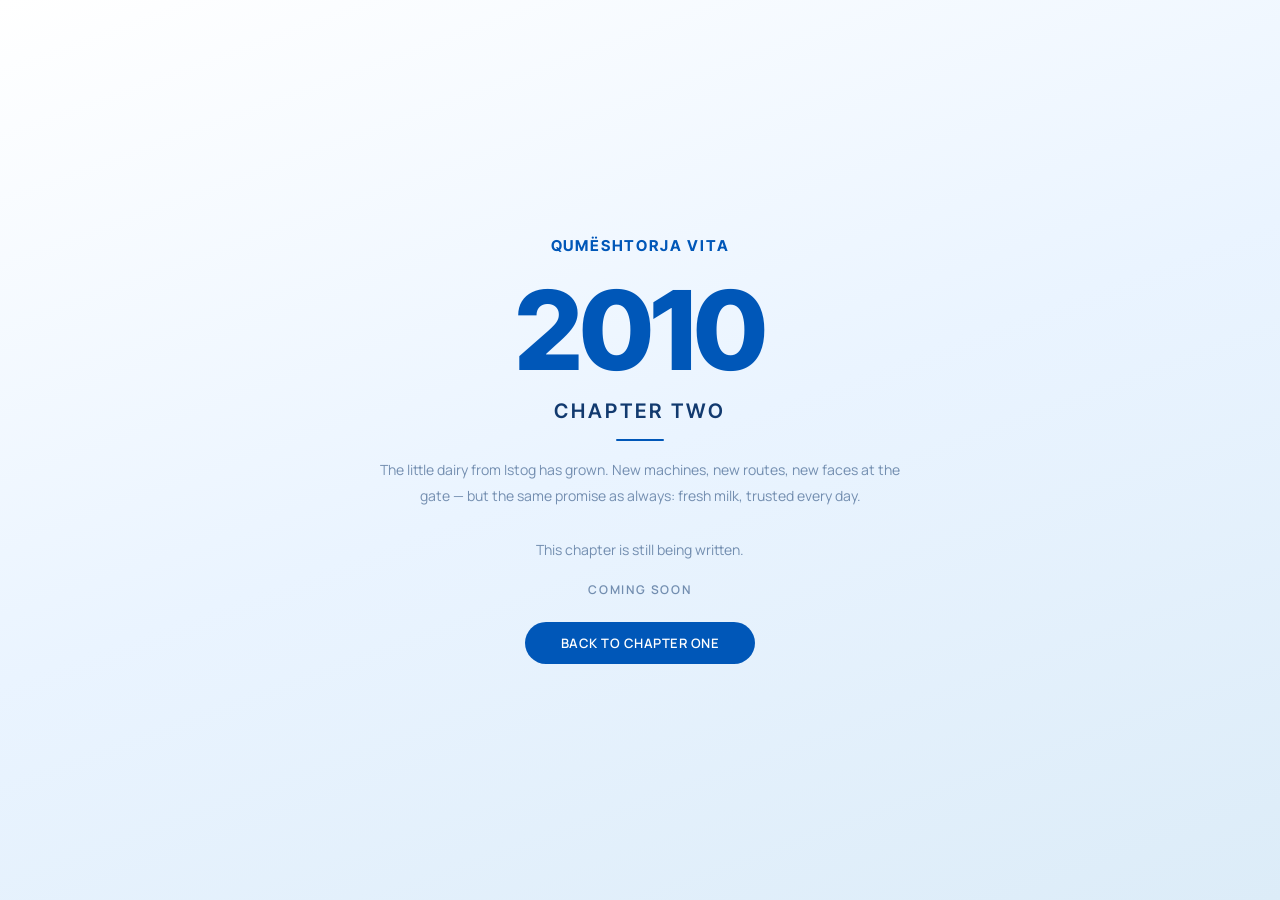
==== 2.html @ c930d887 "update2" ====
<!DOCTYPE html>
<html lang="en">
<head>
<meta charset="UTF-8">
<meta name="viewport" content="width=device-width, initial-scale=1.0">
<title>VITA — Chapter Two</title>
<style>
  @import url('https://fonts.googleapis.com/css2?family=Inter+Tight:ital,wght@0,300;0,400;0,500;0,600;0,700;0,800;1,400&family=Manrope:wght@300;400;500;600;700;800&display=swap');

  :root { --blue:#0057B8; --blue-dark:#123A6F; --blue-light:#EAF4FF; --white:#FFF;
    --text:#123A6F; --text-dim:rgba(18,58,111,0.55);
    --font-display:'Inter Tight',sans-serif; --font-body:'Manrope',sans-serif;
    --ease:cubic-bezier(0.19,1,0.22,1); }

  * { margin:0; padding:0; box-sizing:border-box; }

  body {
    min-height:100vh; display:flex; flex-direction:column; align-items:center; justify-content:center;
    gap:14px; text-align:center; padding:clamp(24px,6vh,48px);
    font-family:var(--font-body);
    background:linear-gradient(160deg,#fff 0%,var(--blue-light) 50%,#dcecf8 100%);
  }

  .logo {
    font-family:var(--font-display); font-size:clamp(11px,1.4vw,15px);
    font-weight:700; letter-spacing:0.12em; text-transform:uppercase;
    color:var(--blue); margin-bottom:6px;
  }
  .year {
    font-family:var(--font-display); font-size:clamp(56px,10vw,110px);
    font-weight:800; letter-spacing:-0.03em; line-height:1; color:var(--blue);
    animation:pulse 3s var(--ease) infinite;
  }
  @keyframes pulse { 0%,100% { transform:scale(1); color:var(--blue); } 50% { transform:scale(1.03); color:var(--blue-dark); } }
  .title {
    font-family:var(--font-display); font-size:clamp(14px,1.8vw,20px);
    font-weight:600; letter-spacing:0.15em; text-transform:uppercase; color:var(--blue-dark);
  }
  .divider { width:48px; height:2px; background:var(--blue); border-radius:1px; margin:2px 0; }
  .story {
    font-family:var(--font-body); font-size:clamp(11px,1.3vw,14px); font-weight:400;
    color:var(--text-dim); line-height:1.9; max-width:520px;
  }
  .sub {
    font-family:var(--font-body); font-size:clamp(9px,1vw,12px); font-weight:600;
    letter-spacing:0.15em; text-transform:uppercase; color:var(--text-dim); margin-top:4px;
  }
  .btn {
    font-family:var(--font-body); font-size:clamp(10px,1.1vw,13px); font-weight:600;
    letter-spacing:0.04em; text-transform:uppercase;
    color:var(--white); background:var(--blue); border:none;
    border-radius:100px; padding:12px 36px; cursor:pointer;
    transition:all 0.35s var(--ease); margin-top:10px; text-decoration:none; display:inline-block;
  }
  .btn:hover { background:var(--blue-dark); transform:translateY(-2px); box-shadow:0 8px 24px rgba(0,87,184,0.25); }
</style>
</head>
<body>
  <div class="logo">Qumështorja VITA</div>
  <div class="year">2010</div>
  <div class="title">Chapter Two</div>
  <div class="divider"></div>
  <div class="story">The little dairy from Istog has grown. New machines, new routes, new faces at the gate — but the same promise as always: fresh milk, trusted every day.<br><br>This chapter is still being written.</div>
  <div class="sub">Coming soon</div>
  <a class="btn" href="game.html">Back to Chapter One</a>
</body>
</html>
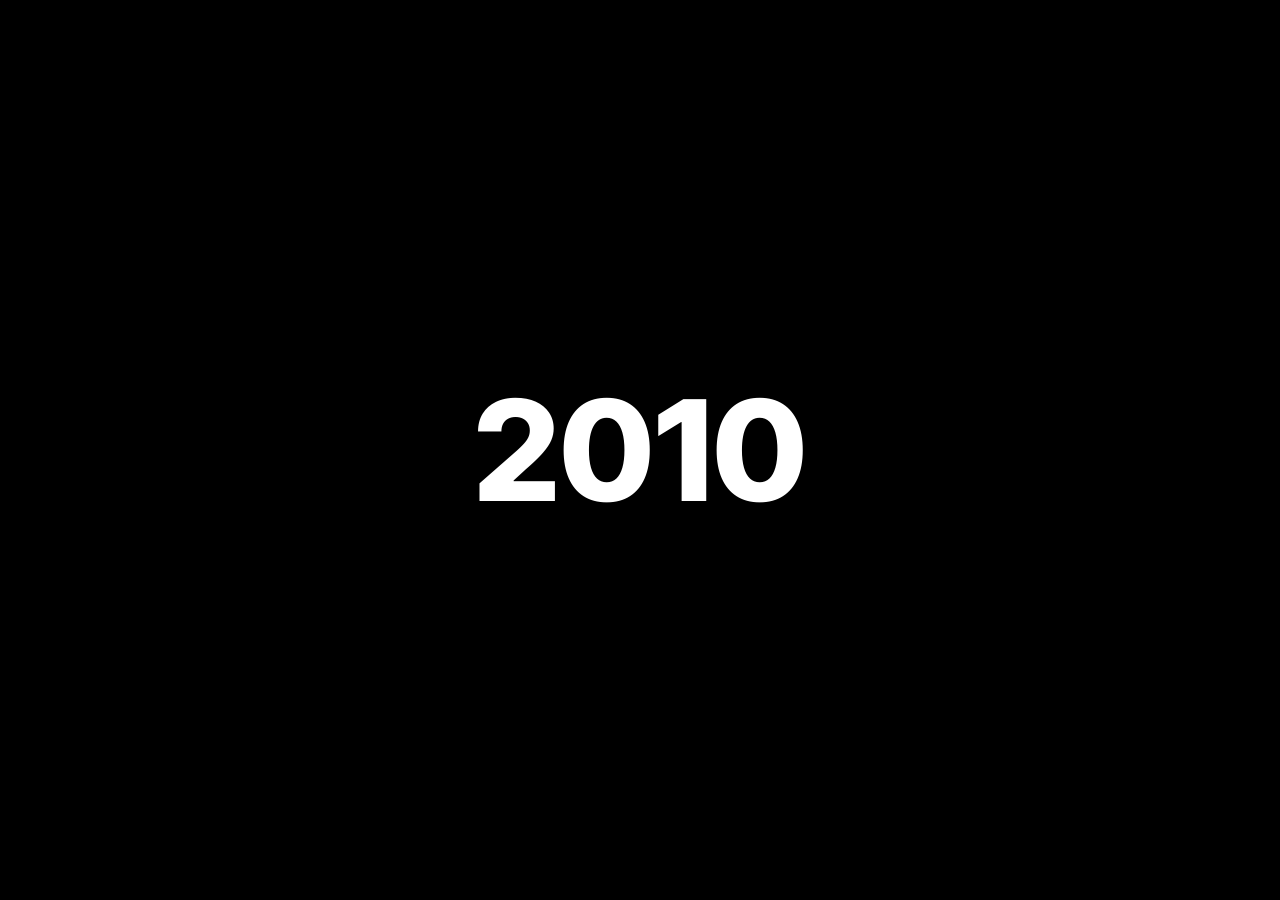
==== commit 1fec80d1: "chapter 2" ====
--- a/2.html
+++ b/2.html
@@ -15,53 +15,1206 @@
   * { margin:0; padding:0; box-sizing:border-box; }
 
   body {
-    min-height:100vh; display:flex; flex-direction:column; align-items:center; justify-content:center;
-    gap:14px; text-align:center; padding:clamp(24px,6vh,48px);
-    font-family:var(--font-body);
+    background:#000; display:flex; align-items:center; justify-content:center;
+    min-height:100vh; font-family:var(--font-body); overflow:hidden;
+    cursor:none;
+  }
+
+  #container { position:relative; background:#000; }
+
+  canvas { display:block; image-rendering:pixelated; image-rendering:crisp-edges; }
+
+  .year-flash {
+    position:absolute; inset:0; z-index:40; display:flex; align-items:center; justify-content:center;
+    font-family:var(--font-display); font-weight:800; font-size:clamp(64px,13vw,140px); color:#fff;
+    background:#000; opacity:0; pointer-events:none; transition:opacity 0.5s ease;
+  }
+  .year-flash.show { opacity:1; }
+
+  .dialogue {
+    position:absolute; bottom:clamp(12px,2.5vh,24px); left:50%;
+    transform:translateX(-50%);
+    background:rgba(255,255,255,0.94); backdrop-filter:blur(12px);
+    border:1.5px solid rgba(0,87,184,0.15); border-radius:16px;
+    padding:16px 24px; z-index:15; pointer-events:auto;
+    width:82%; max-width:640px; display:none;
+    box-shadow:0 8px 32px rgba(0,87,184,0.08);
+  }
+  .dialogue.active { display:block; }
+  .dialogue-name {
+    font-family:var(--font-display); font-size:clamp(9px,0.85vw,11px); font-weight:700;
+    letter-spacing:0.14em; text-transform:uppercase; color:var(--blue); margin-bottom:4px;
+  }
+  .dialogue-text {
+    font-family:var(--font-body); font-size:clamp(11px,1.2vw,14px); font-weight:500;
+    color:var(--text); line-height:1.8; margin-bottom:8px;
+  }
+  .dialogue-continue {
+    font-family:var(--font-body); font-size:clamp(8px,0.8vw,10px); font-weight:600;
+    letter-spacing:0.12em; text-transform:uppercase;
+    color:var(--blue); text-align:right;
+    animation:blink 1.2s ease-in-out infinite;
+  }
+  @keyframes blink { 0%,100% { opacity:1; } 50% { opacity:0.3; } }
+
+  .dialogue-choices { display:none; margin-top:2px; }
+  .dialogue-choices.active { display:block; }
+  .dialogue-choice {
+    font-family:var(--font-body); font-size:clamp(10px,1.1vw,13px); font-weight:500;
+    color:var(--text-dim); padding:5px 8px; border-radius:8px; margin-top:2px;
+    transition:background 0.15s var(--ease), color 0.15s var(--ease);
+  }
+  .dialogue-choice.sel { background:rgba(0,87,184,0.10); color:var(--blue-dark); font-weight:700; }
+
+  .taskbar {
+    position:absolute; top:clamp(10px,2.2vh,20px); left:50%; transform:translateX(-50%);
+    background:rgba(255,255,255,0.92); backdrop-filter:blur(10px);
+    border:1.5px solid rgba(0,87,184,0.15); border-radius:100px;
+    padding:8px 20px; z-index:14; pointer-events:none;
+    white-space:nowrap;
+    box-shadow:0 6px 20px rgba(0,87,184,0.10);
+    opacity:0; transition:opacity 0.4s var(--ease);
+  }
+  .taskbar.show { opacity:1; }
+  .taskbar-task {
+    font-family:var(--font-display); font-size:clamp(9px,1vw,12px); font-weight:700;
+    letter-spacing:0.03em; color:var(--blue-dark);
+  }
+
+  .hotbar {
+    position:absolute; bottom:clamp(10px,2.6vh,22px); left:50%; transform:translateX(-50%);
+    display:flex; gap:6px; z-index:14; pointer-events:none;
+    opacity:0; transition:opacity 0.4s var(--ease);
+  }
+  .hotbar.show { opacity:1; }
+  .hotbar-slot {
+    width:clamp(36px,6.5vw,48px); height:clamp(36px,6.5vw,48px);
+    background:rgba(22,22,30,0.6); border:2px solid rgba(255,255,255,0.2);
+    box-shadow: inset 0 0 0 2px rgba(0,0,0,0.5), inset 2px 2px 0 rgba(255,255,255,0.08), 0 3px 10px rgba(0,0,0,0.35);
+    border-radius:5px; position:relative; display:flex; align-items:center; justify-content:center;
+  }
+  .hotbar-icon { width:56%; height:68%; image-rendering:pixelated; }
+  .hotbar-icon-milk { background:linear-gradient(#f4fbff,#cfe8f5); border:2px solid #7fa8c9; clip-path: polygon(30% 0%,70% 0%,70% 16%,92% 32%,92% 100%,8% 100%,8% 32%,30% 16%); }
+  .hotbar-icon-package { background:linear-gradient(#6a9fd8,#3a6bb0); border:2px solid #123A6F; }
+  .hotbar-icon-money { background:radial-gradient(circle at 35% 30%, #ffe97a, #d4a017); border:2px solid #8a6a10; border-radius:50%; }
+  .hotbar-slot.empty { display:none; }
+  .hotbar-count {
+    position:absolute; bottom:1px; right:3px; font-family:var(--font-display); font-weight:800;
+    font-size:clamp(9px,1.3vw,14px); color:#fff;
+    text-shadow:1px 0 0 #000,-1px 0 0 #000,0 1px 0 #000,0 -1px 0 #000;
+  }
+
+  .cinematic {
+    position:absolute; inset:0; display:flex; flex-direction:column;
+    align-items:center; justify-content:center;
     background:linear-gradient(160deg,#fff 0%,var(--blue-light) 50%,#dcecf8 100%);
-  }
-
-  .logo {
+    z-index:20; gap:14px; padding:clamp(24px,6vh,48px);
+    transition:opacity 0.6s var(--ease);
+  }
+  .cinematic.hidden { opacity:0; pointer-events:none; }
+  .cin-logo {
     font-family:var(--font-display); font-size:clamp(11px,1.4vw,15px);
     font-weight:700; letter-spacing:0.12em; text-transform:uppercase;
     color:var(--blue); margin-bottom:6px;
   }
-  .year {
-    font-family:var(--font-display); font-size:clamp(56px,10vw,110px);
-    font-weight:800; letter-spacing:-0.03em; line-height:1; color:var(--blue);
-    animation:pulse 3s var(--ease) infinite;
-  }
-  @keyframes pulse { 0%,100% { transform:scale(1); color:var(--blue); } 50% { transform:scale(1.03); color:var(--blue-dark); } }
-  .title {
+  .cin-year {
+    font-family:var(--font-display); font-size:clamp(56px,8vw,90px);
+    font-weight:800; letter-spacing:-0.03em; line-height:1;
+    color:var(--blue); animation:yearPulse 3s var(--ease) infinite;
+  }
+  @keyframes yearPulse { 0%,100% { transform:scale(1); color:var(--blue); } 50% { transform:scale(1.04); color:var(--blue-dark); } }
+  .cin-title {
     font-family:var(--font-display); font-size:clamp(14px,1.8vw,20px);
-    font-weight:600; letter-spacing:0.15em; text-transform:uppercase; color:var(--blue-dark);
-  }
-  .divider { width:48px; height:2px; background:var(--blue); border-radius:1px; margin:2px 0; }
-  .story {
+    font-weight:600; letter-spacing:0.15em; text-transform:uppercase;
+    color:var(--blue-dark); text-align:center;
+  }
+  .cin-divider { width:48px; height:2px; background:var(--blue); border-radius:1px; margin:2px 0; }
+  .cin-story {
     font-family:var(--font-body); font-size:clamp(11px,1.3vw,14px); font-weight:400;
-    color:var(--text-dim); line-height:1.9; max-width:520px;
-  }
-  .sub {
-    font-family:var(--font-body); font-size:clamp(9px,1vw,12px); font-weight:600;
-    letter-spacing:0.15em; text-transform:uppercase; color:var(--text-dim); margin-top:4px;
-  }
-  .btn {
+    color:var(--text-dim); text-align:center; line-height:1.9; max-width:560px;
+  }
+  .cin-btn {
     font-family:var(--font-body); font-size:clamp(10px,1.1vw,13px); font-weight:600;
     letter-spacing:0.04em; text-transform:uppercase;
     color:var(--white); background:var(--blue); border:none;
     border-radius:100px; padding:12px 36px; cursor:pointer;
-    transition:all 0.35s var(--ease); margin-top:10px; text-decoration:none; display:inline-block;
-  }
-  .btn:hover { background:var(--blue-dark); transform:translateY(-2px); box-shadow:0 8px 24px rgba(0,87,184,0.25); }
+    pointer-events:auto; transition:all 0.35s var(--ease); margin-top:6px;
+  }
+  .cin-btn:hover { background:var(--blue-dark); transform:translateY(-2px); box-shadow:0 8px 24px rgba(0,87,184,0.25); }
+
+  .end-fade {
+    position:absolute; inset:0; z-index:18; background:#000; opacity:0;
+    transition:opacity 1.8s var(--ease); pointer-events:none;
+    display:flex; align-items:center; justify-content:center;
+  }
+  .end-fade.on { opacity:1; }
+  .end-fade-text {
+    font-family:var(--font-display); font-size:clamp(20px,3vw,34px); font-weight:600;
+    letter-spacing:0.08em; color:#fff; opacity:0; transition:opacity 1.6s var(--ease) 0.6s;
+    text-align:center;
+  }
+  .end-fade.on .end-fade-text { opacity:1; }
 </style>
 </head>
 <body>
-  <div class="logo">Qumështorja VITA</div>
-  <div class="year">2010</div>
-  <div class="title">Chapter Two</div>
-  <div class="divider"></div>
-  <div class="story">The little dairy from Istog has grown. New machines, new routes, new faces at the gate — but the same promise as always: fresh milk, trusted every day.<br><br>This chapter is still being written.</div>
-  <div class="sub">Coming soon</div>
-  <a class="btn" href="game.html">Back to Chapter One</a>
+
+<div id="container">
+  <canvas id="game"></canvas>
+
+  <div class="year-flash" id="yearFlash">2010</div>
+
+  <div class="taskbar" id="taskBar">
+    <div class="taskbar-task" id="taskBarText">&mdash;</div>
+  </div>
+
+  <div class="hotbar" id="hotbar">
+    <div class="hotbar-slot empty" id="hotbarSlotMilk"><div class="hotbar-icon hotbar-icon-milk"></div><div class="hotbar-count" id="hotbarMilk">0</div></div>
+    <div class="hotbar-slot empty" id="hotbarSlotPackage"><div class="hotbar-icon hotbar-icon-package"></div><div class="hotbar-count" id="hotbarPackage">0</div></div>
+    <div class="hotbar-slot empty" id="hotbarSlotMoney"><div class="hotbar-icon hotbar-icon-money"></div><div class="hotbar-count" id="hotbarMoney">$0</div></div>
+  </div>
+
+  <div class="dialogue" id="dialogue">
+    <div class="dialogue-name" id="dialogueName"></div>
+    <div class="dialogue-text" id="dialogueText"></div>
+    <div class="dialogue-choices" id="dialogueChoices"></div>
+    <div class="dialogue-continue" id="dialogueContinue">&#9660; Press Enter</div>
+  </div>
+
+  <div class="end-fade" id="endFade"><div class="end-fade-text" id="endFadeText">VITA Now Delivers Across the Region</div></div>
+
+  <div class="cinematic hidden" id="cinematic"></div>
+</div>
+
+<script>
+// ═══════════════════════════════════════════
+// VITA — CHAPTER TWO: 2010, LEADING THE REGION
+// ═══════════════════════════════════════════
+
+const GW = 480, GH = 270;
+const TILE = 16;
+let scale, containerW, containerH;
+
+const canvas = document.getElementById('game');
+const ctx = canvas.getContext('2d');
+canvas.width = GW; canvas.height = GH;
+ctx.imageSmoothingEnabled = false;
+ctx.fillStyle = '#000';
+ctx.fillRect(0, 0, GW, GH);
+
+const container = document.getElementById('container');
+function resize() {
+  const ww = window.innerWidth, wh = window.innerHeight;
+  scale = Math.min(Math.floor(ww / GW), Math.floor(wh / GH)) || 1;
+  containerW = GW * scale; containerH = GH * scale;
+  container.style.width = containerW + 'px';
+  container.style.height = containerH + 'px';
+  canvas.style.width = containerW + 'px';
+  canvas.style.height = containerH + 'px';
+}
+resize();
+window.addEventListener('resize', resize);
+window.addEventListener('fullscreenchange', resize);
+
+let fullscreenRequested = false;
+function tryFullscreen(){
+  if(fullscreenRequested) return; fullscreenRequested = true;
+  const el = document.documentElement;
+  if(el.requestFullscreen) el.requestFullscreen().catch(()=>{});
+  else if(el.webkitRequestFullscreen) el.webkitRequestFullscreen();
+}
+
+const $ = s => document.querySelector(s);
+const diaBox = $('#dialogue'), diaText = $('#dialogueText'), diaName = $('#dialogueName');
+const diaChoices = $('#dialogueChoices'), diaContinue = $('#dialogueContinue');
+const yearFlash = $('#yearFlash');
+const taskBar = $('#taskBar'), taskBarText = $('#taskBarText');
+const hotbar = $('#hotbar'), hotbarMilk = $('#hotbarMilk'), hotbarPackage = $('#hotbarPackage'), hotbarMoney = $('#hotbarMoney');
+const hotbarSlotMilk = $('#hotbarSlotMilk'), hotbarSlotPackage = $('#hotbarSlotPackage'), hotbarSlotMoney = $('#hotbarSlotMoney');
+const cinematic = $('#cinematic');
+const endFade = $('#endFade');
+
+// ── AMBIENT AUDIO (procedural — no external assets) ──
+let actx=null, masterGain=null, audioReady=false;
+function initAudio(){
+  if(audioReady) return; audioReady=true;
+  try{
+    actx = new (window.AudioContext||window.webkitAudioContext)();
+    masterGain = actx.createGain(); masterGain.gain.value=0.55; masterGain.connect(actx.destination);
+    startWind(); startAmbientMusic();
+  }catch(e){}
+}
+function unlockAudio(){ if(actx && actx.state==='suspended') actx.resume(); }
+function startWind(){
+  const bufSize = actx.sampleRate*2;
+  const buf = actx.createBuffer(1,bufSize,actx.sampleRate);
+  const data = buf.getChannelData(0);
+  for(let i=0;i<bufSize;i++) data[i]=(Math.random()*2-1);
+  const src = actx.createBufferSource(); src.buffer=buf; src.loop=true;
+  const filter = actx.createBiquadFilter(); filter.type='lowpass'; filter.frequency.value=300;
+  const g = actx.createGain(); g.gain.value=0.04;
+  src.connect(filter); filter.connect(g); g.connect(masterGain); src.start();
+}
+function footstepSound(){
+  if(!actx) return;
+  const o=actx.createOscillator(), g=actx.createGain();
+  o.type='square'; o.frequency.value=85+Math.random()*18;
+  g.gain.setValueAtTime(0.045, actx.currentTime);
+  g.gain.exponentialRampToValueAtTime(0.0001, actx.currentTime+0.07);
+  o.connect(g); g.connect(masterGain); o.start(); o.stop(actx.currentTime+0.08);
+}
+function machineSound(){
+  if(!actx) return;
+  const o=actx.createOscillator(), g=actx.createGain();
+  o.type='square'; o.frequency.value=180;
+  g.gain.setValueAtTime(0.05,actx.currentTime); g.gain.exponentialRampToValueAtTime(0.0001,actx.currentTime+0.3);
+  o.connect(g); g.connect(masterGain); o.start(); o.stop(actx.currentTime+0.3);
+}
+function chimeSound(){
+  if(!actx) return;
+  [660,880,990].forEach((f,i)=>{
+    const o=actx.createOscillator(), g=actx.createGain();
+    o.type='sine'; o.frequency.value=f;
+    const t=actx.currentTime+i*0.08;
+    g.gain.setValueAtTime(0.0001,t); g.gain.exponentialRampToValueAtTime(0.06,t+0.02); g.gain.exponentialRampToValueAtTime(0.0001,t+0.5);
+    o.connect(g); g.connect(masterGain); o.start(t); o.stop(t+0.5);
+  });
+}
+function boxSound(){
+  if(!actx) return;
+  const o=actx.createOscillator(), g=actx.createGain();
+  o.type='triangle'; o.frequency.setValueAtTime(220,actx.currentTime); o.frequency.exponentialRampToValueAtTime(340,actx.currentTime+0.12);
+  g.gain.setValueAtTime(0.06,actx.currentTime); g.gain.exponentialRampToValueAtTime(0.0001,actx.currentTime+0.16);
+  o.connect(g); g.connect(masterGain); o.start(); o.stop(actx.currentTime+0.18);
+}
+function pickupSound(){
+  if(!actx) return;
+  const o=actx.createOscillator(), g=actx.createGain();
+  o.type='sine'; o.frequency.setValueAtTime(520,actx.currentTime); o.frequency.exponentialRampToValueAtTime(880,actx.currentTime+0.1);
+  g.gain.setValueAtTime(0.05,actx.currentTime); g.gain.exponentialRampToValueAtTime(0.0001,actx.currentTime+0.13);
+  o.connect(g); g.connect(masterGain); o.start(); o.stop(actx.currentTime+0.14);
+}
+function startAmbientMusic(){
+  const notes=[261.6,293.7,329.6,392.0,440.0,523.3];
+  function playNote(){
+    if(!actx) return;
+    const f = notes[Math.floor(Math.random()*notes.length)];
+    const o=actx.createOscillator(), g=actx.createGain();
+    o.type='sine'; o.frequency.value=f;
+    const t=actx.currentTime;
+    g.gain.setValueAtTime(0.0001,t); g.gain.exponentialRampToValueAtTime(0.03,t+0.5); g.gain.exponentialRampToValueAtTime(0.0001,t+3.6);
+    o.connect(g); g.connect(masterGain); o.start(t); o.stop(t+3.7);
+    setTimeout(playNote, 1900+Math.random()*2300);
+  }
+  playNote();
+}
+window.addEventListener('keydown', unlockAudio, {once:true});
+window.addEventListener('click', unlockAudio, {once:true});
+
+// ── GAME STATE ──
+const S = {
+  intro:true, playing:false, dialogue:false,
+  dialogueQueue:[], diaCb:null,
+  choiceOptions:null, choiceIndex:0, choiceSpeaker:'', choicesCb:null,
+  px:40, py:0, vx:0, vy:0, facing:1, onGround:false, jumping:false,
+  animFrame:0, animTimer:0,
+  currentTask:0, taskProgress:0, taskTarget:0,
+  collectHold:0, packHold:0,
+  inventory:{milk:0, packages:0}, money:0,
+  scene:'outside', sceneCooldown:0,
+  camX:0, camY:0, particles:[], floatTexts:[], smoke:[], keys:{}, levelComplete:false,
+  time:0,
+};
+
+// ── WORLD ──
+const MAP_W = 90, MAP_H = 28;
+let map = [];
+let worldObjects = [], collectionPoints = [], machineStations = [], packagingStations = [];
+let npcPositions = [], dockTrucks = [], managerNPC = null;
+
+const FACTORY_X = 36*TILE;
+const FACTORY_DOOR_X = FACTORY_X + 14;
+const ROOM_W_TILES = Math.ceil(GW/TILE);
+const INTERIOR_DOOR_X = 34;
+
+function buildWorld() {
+  map = Array.from({length:MAP_H}, () => Array(MAP_W).fill('.'));
+  for (let y=0; y<MAP_H; y++)
+    for (let x=0; x<MAP_W; x++) {
+      if (y >= MAP_H-4) map[y][x] = 'P';
+      if (y >= MAP_H-2) map[y][x] = 'D';
+    }
+
+  worldObjects = [];
+  worldObjects.push({type:'roadsign', x:2*TILE, label:'VITA COLLECTION ROUTE'});
+  worldObjects.push({type:'fence', x:8*TILE});
+  worldObjects.push({type:'tree', variant:'oak', x:11*TILE, seed:0.4});
+  worldObjects.push({type:'tree', variant:'pine', x:19*TILE, seed:1.6});
+  worldObjects.push({type:'fence', x:30*TILE});
+  worldObjects.push({type:'factory', x:FACTORY_X});
+  worldObjects.push({type:'roadsign', x:44*TILE, label:'→ PRISHTINË'});
+  worldObjects.push({type:'roadsign', x:49*TILE, label:'→ TIRANË, ALBANIA'});
+  worldObjects.push({type:'roadsign', x:54*TILE, label:'→ SHKUP, N. MACEDONIA'});
+  worldObjects.push({type:'roadsign', x:59*TILE, label:'→ PODGORICA, MONTENEGRO'});
+  worldObjects.push({type:'roadsign', x:63*TILE, label:'LOADING DOCK'});
+  worldObjects.push({type:'fence', x:64*TILE});
+  worldObjects.push({type:'fence', x:83*TILE});
+
+  collectionPoints = [9,13,17,21,25,29].map(tx=>({x:tx*TILE+8, collected:false}));
+
+  machineStations = [
+    {x:4, y:MAP_H-5.8, variant:'pasteurizer', done:false},
+    {x:9, y:MAP_H-5.8, variant:'tank', done:false},
+    {x:14, y:MAP_H-5.8, variant:'qc', done:false},
+    {x:19, y:MAP_H-5.8, variant:'pasteurizer', done:false},
+    {x:24, y:MAP_H-5.8, variant:'qc', done:false},
+  ];
+  packagingStations = [6,11,16,21,26].map(tx=>({x:tx, y:MAP_H-4.6, done:false}));
+
+  managerNPC = {x:5, y:MAP_H-5.13, dir:1, anim:0, talked:false,
+    pal:{pants:'#2a3a4a',pantsHi:'#3a4a5a',shirt:'#e8edf2',shirtHi:'#f4f8fb',collar:'#0057B8',sleeve:'#d8dee4',skin:'#c9a876',skinHi:'#d8d0c0',hat:'#123A6F'}};
+
+  const workerPal1={pants:'#1c3a5c',pantsHi:'#2a4a6c',shirt:'#2a4a6c',shirtHi:'#3a5c80',collar:'#cfd8df',sleeve:'#1c3a5c',hat:'#8a8f96'};
+  const workerPal2={pants:'#2a2a2a',pantsHi:'#3a3a3a',shirt:'#e8b923',shirtHi:'#f0c94a',collar:'#2a2a2a',sleeve:'#e8b923',hat:'#2a2a2a'};
+  const driverPal={pants:'#3a3a3a',pantsHi:'#4a4a4a',shirt:'#5a5f66',shirtHi:'#6a6f76',collar:'#e8823a',sleeve:'#5a5f66',hat:'#3a3a3a'};
+
+  const destinations=['Prishtinë','Tiranë, Albania','Shkup, N. Macedonia','Podgorica, Montenegro','Prizren'];
+  const driverNames=['Ilir','Mimoza','Fatlum','Arta','Gëzim'];
+  const truckTiles=[66,69,72,75,78];
+
+  npcPositions = [
+    {x:42, y:MAP_H-5.13, dir:1, anim:Math.random()*60, name:'Besnik', pal:workerPal1,
+      greet:()=>['Never seen the line move this fast before Agron took over.','Good to have an extra pair of hands today.'],
+      choices:()=>[
+        {label:'How long have you worked here?', response:['Six years now — since right after we moved out of the old barn.']},
+        {label:'Is the equipment hard to run?', response:["Not once you get the rhythm of it. You'll see."]},
+        {label:'Just saying hi.', response:['Good to see you, mikë.']},
+      ]},
+    {x:40, y:MAP_H-5.13, dir:-1, anim:Math.random()*60, name:'Flora', pal:workerPal2,
+      greet:()=>['Quality checks never stop around here — every batch, every time.','Kosovo, Albania, Macedonia, Montenegro — our trucks go everywhere now.'],
+      choices:()=>[
+        {label:"What's quality control actually check?", response:['Freshness, temperature, the works. Nothing leaves this plant without a clean check.']},
+        {label:'Where do the trucks go?', response:['All over the region these days. Feels like half of Kosovo lives on VITA milk.']},
+        {label:'Just passing through.', response:['Take care out there.']},
+      ]},
+  ];
+  for (let i=0; i<5; i++){
+    npcPositions.push({x:truckTiles[i]+2, y:MAP_H-5.13, dir:-1, anim:Math.random()*60, name:driverNames[i], pal:driverPal,
+      isDriver:true, truckIdx:i, dest:destinations[i], needsLoad:false, loaded:false});
+  }
+
+  dockTrucks = truckTiles.map(tx=>({x:tx*TILE}));
+}
+buildWorld();
+
+// ── TASKS ──
+const TASK_TARGET = {1:6, 2:5, 3:5, 4:5};
+const TASK_LABELS = {
+  0: ()=>'Find the Plant Manager, Agron',
+  1: ()=>`Collect milk from partner farms — hold E (${S.taskProgress}/${TASK_TARGET[1]})`,
+  2: ()=>S.scene==='outside' ? 'Head into the plant — press E at the door' : `Run the equipment & quality checks — press E (${S.taskProgress}/${TASK_TARGET[2]})`,
+  3: ()=>`Package the products — hold E, once each (${S.taskProgress}/${TASK_TARGET[3]})`,
+  4: ()=>S.scene==='factory' ? 'Head back outside — press E at the door' : `Load the VITA trucks — press E on the drivers (${S.taskProgress}/${TASK_TARGET[4]})`,
+};
+function updateTaskBar() {
+  if(!S.playing || S.intro || S.levelComplete){ taskBar.classList.remove('show'); hotbar.classList.remove('show'); return; }
+  const fn = TASK_LABELS[S.currentTask];
+  taskBarText.textContent = fn ? fn() : '';
+  taskBar.classList.add('show');
+  hotbarMilk.textContent = S.inventory.milk;
+  hotbarPackage.textContent = S.inventory.packages;
+  hotbarMoney.textContent = '$'+S.money;
+  hotbarSlotMilk.classList.toggle('empty', S.inventory.milk<=0);
+  hotbarSlotPackage.classList.toggle('empty', S.inventory.packages<=0);
+  hotbarSlotMoney.classList.toggle('empty', S.money<=0);
+  hotbar.classList.add('show');
+}
+
+// ── PLAYER ──
+const PW=14, PH=18, GRAVITY=0.4, SPEED=1.4, JUMP=-4.4;
+
+function drawPlayer(px, py) {
+  const f=S.facing, a=S.animFrame;
+  const walk = Math.floor(a/6)%4;
+  const legOff = walk===1?1:walk===3?-1:0;
+  const armOff = walk===2?1:walk===0?-1:0;
+  const bx = px, by = py;
+
+  ctx.fillStyle='rgba(0,0,0,0.15)'; ctx.fillRect(bx-2, by+PH-1, PW+4, 3);
+  ctx.fillStyle='#3a2510'; ctx.fillRect(bx+3, by+PH-4+legOff, 4, 4); ctx.fillRect(bx+8, by+PH-4-legOff, 4, 4);
+  ctx.fillStyle='#2a5090'; ctx.fillRect(bx+3, by+PH-8+legOff, 4, 5); ctx.fillRect(bx+8, by+PH-8-legOff, 4, 5);
+  ctx.fillStyle='#0057B8'; ctx.fillRect(bx+2, by+4, 10, 10);
+  ctx.fillStyle='#0068d0'; ctx.fillRect(bx+3, by+7, 8, 2);
+  ctx.fillStyle='#3a2510'; ctx.fillRect(bx+2, by+10, 10, 1);
+  ctx.fillStyle='#f5f2e8'; ctx.fillRect(bx+2, by+1, 10, 4);
+  ctx.fillStyle='#d4a574'; ctx.fillRect(bx, by+4+armOff, 2, 5); ctx.fillRect(bx+PW-2, by+4-armOff, 2, 5);
+  ctx.fillStyle='#d4a574'; ctx.fillRect(bx-1, by+8+armOff, 3, 2); ctx.fillRect(bx+PW-2, by+8-armOff, 3, 2);
+  ctx.fillStyle='#d4a574'; ctx.fillRect(bx+3, by-PH+14, 8, 8);
+  ctx.fillStyle='#3a2510'; ctx.fillRect(bx+3, by-PH+14, 8, 3); ctx.fillRect(bx+2, by-PH+15, 10, 2);
+  const ex = f===1?bx+8:bx+4;
+  ctx.fillStyle='#1a0a00'; ctx.fillRect(ex, by-PH+18, 2, 2);
+  ctx.fillStyle='#8B6914'; ctx.fillRect(bx+1, by-PH+11, 12, 3); ctx.fillRect(bx+3, by-PH+13, 8, 2);
+}
+
+function drawFarmer(sx, sy, dir, anim, pal) {
+  const c = Object.assign({pants:'#4a3520',pantsHi:'#5a4a30',shirt:'#6b4a2e',shirtHi:'#7c5a3a',collar:'#e8ddc8',sleeve:'#c9b896',skin:'#c9a876',skinHi:'#d8d0c0',hat:'#c9a860'}, pal);
+  const bob = Math.sin(anim*0.05)*1;
+  const bx = sx, by = sy + bob;
+  ctx.fillStyle='rgba(0,0,0,0.15)'; ctx.fillRect(bx-2, by+PH-1, PW+4, 3);
+  ctx.fillStyle=c.pants; ctx.fillRect(bx+3, by+PH-4, 4, 4); ctx.fillRect(bx+8, by+PH-4, 4, 4);
+  ctx.fillStyle=c.pantsHi; ctx.fillRect(bx+3, by+PH-8, 4, 5); ctx.fillRect(bx+8, by+PH-8, 4, 5);
+  ctx.fillStyle=c.shirt; ctx.fillRect(bx+2, by+4, 10, 10);
+  ctx.fillStyle=c.shirtHi; ctx.fillRect(bx+3, by+7, 8, 2);
+  ctx.fillStyle=c.collar; ctx.fillRect(bx+2, by+1, 10, 4);
+  ctx.fillStyle=c.sleeve; ctx.fillRect(bx, by+4, 2, 5); ctx.fillRect(bx+PW-2, by+4, 2, 5);
+  ctx.fillStyle=c.sleeve; ctx.fillRect(bx-1, by+8, 3, 2); ctx.fillRect(bx+PW-2, by+8, 3, 2);
+  ctx.fillStyle=c.skin; ctx.fillRect(bx+3, by-PH+14, 8, 8);
+  ctx.fillStyle=c.skinHi; ctx.fillRect(bx+3, by-PH+14, 8, 2);
+  const ex = dir===1?bx+8:bx+4;
+  ctx.fillStyle='#1a0a00'; ctx.fillRect(ex, by-PH+18, 2, 2);
+  ctx.fillStyle=c.hat; ctx.fillRect(bx, by-PH+11, 14, 2); ctx.fillRect(bx+2, by-PH+9, 10, 3);
+}
+
+// ── VITA CRATE MARKER — bobs gently over drivers who need a load ──
+function drawLoadMarker(sx, sy) {
+  const y = sy + Math.sin(S.time*0.12)*2;
+  ctx.fillStyle='#0057B8'; ctx.fillRect(sx-5, y-7, 10, 10);
+  ctx.fillStyle='#fff'; ctx.fillRect(sx-3, y-5, 6, 2); ctx.fillRect(sx-3, y-1, 6, 2);
+}
+
+// ── ENVIRONMENT DRAWING ──
+function groundShadow(sx, gy, w) {
+  ctx.fillStyle='rgba(20,28,12,0.10)'; ctx.fillRect(sx-w/2-1, gy-4, w+2, 5);
+  ctx.fillStyle='rgba(20,28,12,0.22)'; ctx.fillRect(sx-w/2+2, gy-3, w-4, 4);
+}
+
+function drawTree(sx, sy, v, sway) {
+  sway = sway||0;
+  ctx.fillStyle='#6B4226'; ctx.fillRect(sx-2, sy+8, 4, 16);
+  ctx.fillStyle='#8B5A2E'; ctx.fillRect(sx-1, sy+10, 2, 12);
+  const cx = sx+sway;
+  if (v==='pine') {
+    ctx.fillStyle='#2d5a1e'; ctx.fillRect(cx-10, sy-4, 20, 12);
+    ctx.fillStyle='#3a7028'; ctx.fillRect(cx-8, sy-10, 16, 10);
+    ctx.fillStyle='#4a8535'; ctx.fillRect(cx-5, sy-14, 10, 8);
+  } else {
+    ctx.fillStyle='#3a6a20'; ctx.fillRect(cx-9, sy-2, 18, 18);
+    ctx.fillStyle='#4a8030'; ctx.fillRect(cx-7, sy-4, 14, 16);
+    ctx.fillStyle='#5a903a'; ctx.fillRect(cx-4, sy-6, 8, 12);
+  }
+}
+
+function drawFence(sx, gy) {
+  ctx.fillStyle='rgba(20,25,10,0.15)'; ctx.fillRect(sx-9, gy-1, 18, 2);
+  ctx.fillStyle='#8a6a42'; ctx.fillRect(sx-9, gy-14, 3, 14); ctx.fillRect(sx+6, gy-14, 3, 14);
+  ctx.fillStyle='#a08050'; ctx.fillRect(sx-9, gy-14, 1, 14); ctx.fillRect(sx+6, gy-14, 1, 14);
+  ctx.fillStyle='#7a5c38'; ctx.fillRect(sx-11, gy-11, 22, 3); ctx.fillRect(sx-11, gy-5, 22, 3);
+  ctx.fillStyle='#8a6a42'; ctx.fillRect(sx-11, gy-11, 22, 1); ctx.fillRect(sx-11, gy-5, 22, 1);
+}
+
+function drawRoadSign(sx, gy, label) {
+  groundShadow(sx, gy, 12);
+  ctx.fillStyle='#3a3f45'; ctx.fillRect(sx-2, gy-26, 4, 26);
+  const w = 16 + (label?label.length:0)*4.2;
+  ctx.fillStyle='#0057B8'; ctx.fillRect(sx-w/2, gy-38, w, 15);
+  ctx.fillStyle='#123A6F'; ctx.fillRect(sx-w/2, gy-38, w, 3);
+  ctx.fillStyle='#fff'; ctx.font='6px monospace'; ctx.textAlign='center';
+  ctx.fillText(label||'', sx, gy-28);
+  ctx.textAlign='left';
+}
+
+function drawFactoryExterior(sx, gy) {
+  groundShadow(sx, gy, 130);
+  const wallW=130, wallH=44, wallTop=gy-wallH;
+  ctx.fillStyle='#9aa0a8'; ctx.fillRect(sx-wallW/2, wallTop, wallW, wallH);
+  ctx.fillStyle='#a8aeb6'; ctx.fillRect(sx-wallW/2, wallTop, wallW, 3);
+  ctx.fillStyle='#8a9098';
+  for (let bx=-wallW/2+4; bx<wallW/2-4; bx+=8) ctx.fillRect(sx+bx, wallTop+4, 3, wallH-4);
+  ctx.fillStyle='#5c6a78'; ctx.fillRect(sx-wallW/2-4, wallTop-8, wallW+8, 10);
+  ctx.fillStyle='#4a5764'; ctx.fillRect(sx-wallW/2-4, wallTop-8, wallW+8, 3);
+  ctx.fillStyle='#7a828a'; ctx.fillRect(sx+wallW/2-26, wallTop-46, 12, 46);
+  ctx.fillStyle='#8f969e'; ctx.fillRect(sx+wallW/2-26, wallTop-46, 12, 4);
+  ctx.fillStyle='#0057B8'; ctx.font='bold 14px sans-serif'; ctx.textAlign='center';
+  ctx.fillText('VITA', sx-20, wallTop+22); ctx.textAlign='left';
+  ctx.fillStyle='#3a4046'; ctx.fillRect(sx-wallW/2+12, wallTop+8, 20, 16);
+  ctx.fillStyle='#bfe0f0'; ctx.fillRect(sx-wallW/2+14, wallTop+10, 16, 12);
+  const doorDx = FACTORY_DOOR_X-FACTORY_X;
+  ctx.fillStyle='#2a2e33'; ctx.fillRect(sx+doorDx-12, gy-30, 26, 30);
+  ctx.fillStyle='#565e66'; ctx.fillRect(sx+doorDx-11, gy-29, 24, 28);
+  for (let ry=gy-27; ry<gy-2; ry+=5) { ctx.fillStyle='#454c53'; ctx.fillRect(sx+doorDx-11, ry, 24, 2); }
+  ctx.fillStyle='#e2c94a'; ctx.fillRect(sx+doorDx-11, gy-10, 24, 2);
+}
+
+function drawTruck(sx, gy) {
+  ctx.fillStyle='rgba(0,0,0,0.15)'; ctx.fillRect(sx-16, gy-1, 36, 3);
+  ctx.fillStyle='#f2f4f6'; ctx.fillRect(sx-14, gy-30, 30, 20);
+  ctx.fillStyle='#0057B8'; ctx.fillRect(sx-14, gy-30, 30, 4);
+  ctx.fillStyle='#123A6F'; ctx.font='bold 6px sans-serif'; ctx.textAlign='center';
+  ctx.fillText('VITA', sx+1, gy-16); ctx.textAlign='left';
+  ctx.fillStyle='#0057B8'; ctx.fillRect(sx+16, gy-20, 12, 10);
+  ctx.fillStyle='#bfe0f0'; ctx.fillRect(sx+18, gy-18, 8, 5);
+  ctx.fillStyle='#123A6F'; ctx.fillRect(sx+16, gy-10, 12, 4);
+  ctx.fillStyle='#20242a'; ctx.fillRect(sx-8, gy-4, 7, 7); ctx.fillRect(sx+18, gy-4, 7, 7);
+  ctx.fillStyle='#555'; ctx.fillRect(sx-6, gy-2, 3, 3); ctx.fillRect(sx+20, gy-2, 3, 3);
+}
+
+function drawCollectionPoint(sx, gy) {
+  groundShadow(sx, gy, 20);
+  ctx.fillStyle='#8a8f96'; ctx.fillRect(sx-9, gy-22, 18, 4);
+  ctx.fillStyle='#c7ccd2'; ctx.fillRect(sx-6, gy-18, 6, 16); ctx.fillRect(sx+2, gy-16, 6, 14);
+  ctx.fillStyle='#e2e6ea'; ctx.fillRect(sx-6, gy-18, 6, 3); ctx.fillRect(sx+2, gy-16, 6, 3);
+  ctx.fillStyle='#0057B8'; ctx.fillRect(sx-9, gy-24, 18, 3);
+  ctx.fillStyle='#fff'; ctx.font='5px monospace'; ctx.textAlign='center';
+  ctx.fillText('MILK', sx, gy-22); ctx.textAlign='left';
+}
+
+function drawTile(t,sx,sy,tx,ty) {
+  const TS=TILE;
+  switch(t) {
+    case 'P': {
+      const shade=(tx+ty)%2===0;
+      ctx.fillStyle= shade?'#3d4249':'#454a51'; ctx.fillRect(sx,sy,TS,TS);
+      ctx.fillStyle='rgba(255,255,255,0.05)'; ctx.fillRect(sx,sy,TS,3);
+      ctx.fillStyle='rgba(0,0,0,0.12)'; ctx.fillRect(sx,sy+TS-2,TS,2);
+      if(((tx%6)+6)%6===0){ ctx.fillStyle='#e8c94a'; ctx.fillRect(sx+6,sy+7,5,2); }
+      break; }
+    case 'D': {
+      const dv=(tx*11+ty*17)%4;
+      ctx.fillStyle=dv===0?'#5a5650':dv===1?'#524e48':'#615d55'; ctx.fillRect(sx,sy,TS,TS);
+      ctx.fillStyle='#4a4640'; ctx.fillRect(sx,sy,TS,4);
+      ctx.fillStyle='rgba(20,20,16,0.18)'; ctx.fillRect(sx,sy+11,TS,2);
+      if((tx+ty)%5===0){ctx.fillStyle='#6a655c';ctx.fillRect(sx+4,sy+8,2,2);}
+      if((tx+ty)%6===3){ctx.fillStyle='#78726a';ctx.fillRect(sx+10,sy+3,2,2);}
+      break; }
+  }
+}
+
+function drawRidge(cx, baseY, amp1, amp2, freq1, freq2, phase, parallax, step, color) {
+  const camOff = cx*parallax;
+  ctx.beginPath();
+  ctx.moveTo(-4, GH+10);
+  for (let sx=-4; sx<=GW+4; sx+=step) {
+    const wx = sx + camOff;
+    const h = baseY - Math.sin((wx+phase)*freq1)*amp1 - Math.sin((wx+phase)*freq2)*amp2;
+    ctx.lineTo(sx, h);
+  }
+  ctx.lineTo(GW+4, GH+10);
+  ctx.closePath();
+  ctx.fillStyle = color;
+  ctx.fill();
+}
+function fogBand(y0, y1, alpha) {
+  const fog = ctx.createLinearGradient(0, y0, 0, y1);
+  fog.addColorStop(0, 'rgba(225,238,236,0)'); fog.addColorStop(0.5, `rgba(225,238,236,${alpha})`); fog.addColorStop(1, 'rgba(225,238,236,0)');
+  ctx.fillStyle=fog; ctx.fillRect(0, y0, GW, y1-y0);
+}
+
+function drawWorld(cx, cy) {
+  const sky = ctx.createLinearGradient(0,0,0,GH);
+  sky.addColorStop(0,'#3f6fae'); sky.addColorStop(0.22,'#6a97cf'); sky.addColorStop(0.4,'#9cc0e2');
+  sky.addColorStop(0.55,'#c8ddec'); sky.addColorStop(0.72,'#dcecdc'); sky.addColorStop(1,'#cdd8cf');
+  ctx.fillStyle=sky; ctx.fillRect(0,0,GW,GH);
+
+  const sunX = 340 - cx*0.05, sunY = 26;
+  ctx.fillStyle='rgba(255,252,235,0.28)'; ctx.fillRect(sunX-12, sunY-12, 28, 28);
+  ctx.fillStyle='#fffdf0'; ctx.fillRect(sunX-6, sunY-6, 14, 14);
+  ctx.fillStyle='#ffffff'; ctx.fillRect(sunX-3, sunY-3, 8, 8);
+  const sunGlow = ctx.createRadialGradient(sunX, sunY, 10, sunX, sunY, 220);
+  sunGlow.addColorStop(0, 'rgba(255,248,222,0.18)'); sunGlow.addColorStop(1, 'rgba(255,248,222,0)');
+  ctx.fillStyle=sunGlow; ctx.fillRect(0,0,GW,GH);
+
+  for (let i=0; i<5; i++) {
+    const clX = ((i*130 + S.time*0.08 + 200) % (GW+220)) - 110 - cx*0.1;
+    const clY = 10 + i*12, w = 18 + i*9;
+    ctx.fillStyle='rgba(255,255,255,0.65)'; ctx.fillRect(clX, clY, w, 7);
+    ctx.fillStyle='rgba(255,255,255,0.5)'; ctx.fillRect(clX+4, clY-3, w-6, 5);
+    ctx.fillStyle='rgba(255,255,255,0.75)'; ctx.fillRect(clX+2, clY+3, w-4, 3);
+  }
+
+  drawRidge(cx, 98, 18, 12, 0.045, 0.02, 0, 0.05, 6, '#8890b8');
+  fogBand(80, 118, 0.28);
+  drawRidge(cx, 132, 14, 10, 0.05, 0.024, 40, 0.14, 6, '#8aa27c');
+  fogBand(118, 150, 0.2);
+
+  // distant industrial skyline — factories at work on the horizon
+  ctx.fillStyle='#5b6470';
+  for (let mx=-30; mx<GW+30; mx+=46) {
+    const wx = mx + cx*0.24;
+    const bh = 22 + ((Math.sin(wx*0.6)+1)*9);
+    const baseY = 176;
+    ctx.fillRect(mx, baseY-bh, 28, bh);
+    ctx.fillRect(mx+20, baseY-bh-16, 5, 16);
+    if (Math.sin(wx*0.3+S.time*0.01) > 0.4) {
+      ctx.fillStyle='rgba(200,205,210,0.35)'; ctx.fillRect(mx+19, baseY-bh-22, 7, 8); ctx.fillStyle='#5b6470';
+    }
+  }
+  fogBand(150, 182, 0.16);
+
+  // far background trucks — busier roads
+  for (let i=0; i<3; i++) {
+    const tx = ((i*260 + S.time*0.5 + 220) % (GW+320)) - 160 - cx*0.15;
+    const ty = 158 + i*4;
+    ctx.fillStyle='rgba(45,50,58,0.55)'; ctx.fillRect(tx, ty, 15, 6); ctx.fillRect(tx+2, ty-3, 8, 3);
+    ctx.fillStyle='rgba(255,225,150,0.5)'; ctx.fillRect(tx-1, ty+2, 2, 2);
+  }
+
+  const stx=Math.max(0,Math.floor(cx/TILE)-1), etx=Math.min(MAP_W,Math.ceil((cx+GW)/TILE)+1);
+  const sty=Math.max(0,Math.floor(cy/TILE)-1), ety=Math.min(MAP_H,Math.ceil((cy+GH)/TILE)+1);
+  for (let ty=sty; ty<ety; ty++)
+    for (let tx=stx; tx<etx; tx++) {
+      const sx=tx*TILE-cx, sy=ty*TILE-cy+GH-MAP_H*TILE;
+      drawTile(map[ty][tx], sx, sy, tx, ty);
+    }
+
+  const groundSy = GH - 4*TILE - cy;
+
+  if (map[MAP_H-2]) {
+    const seamSy = groundSy + 2*TILE;
+    const strata = ctx.createLinearGradient(0, seamSy, 0, seamSy+2*TILE);
+    strata.addColorStop(0, 'rgba(20,20,18,0.14)'); strata.addColorStop(1, 'rgba(10,10,8,0.3)');
+    ctx.fillStyle = strata; ctx.fillRect(0, seamSy, GW, 2*TILE);
+  }
+
+  for (const obj of worldObjects) {
+    const sx=obj.x-cx;
+    if (sx<-60 || sx>GW+60) continue;
+    if (obj.type==='factory') drawFactoryExterior(sx, groundSy);
+    else if (obj.type==='roadsign') drawRoadSign(sx, groundSy, obj.label);
+    else if (obj.type==='fence') drawFence(sx, groundSy);
+    else if (obj.type==='tree') drawTree(sx, groundSy-24, obj.variant, Math.sin(S.time*0.02+obj.seed)*1.4);
+  }
+
+  if (S.time % 40 === 0) spawnSmoke(FACTORY_X+30, (MAP_H-4)*TILE-86);
+  updateDrawSmoke(cx, cy);
+
+  const groundY = GH - MAP_H*TILE - cy;
+
+  for (const c of collectionPoints) {
+    if (c.collected) continue;
+    const csx = c.x-cx;
+    if (csx<-30 || csx>GW+30) continue;
+    drawCollectionPoint(csx, groundSy);
+  }
+
+  managerNPC.anim++;
+  const mnSX = managerNPC.x*TILE-cx;
+  if (mnSX>-30 && mnSX<GW+30) drawFarmer(mnSX, groundY + managerNPC.y*TILE, managerNPC.dir, managerNPC.anim, managerNPC.pal);
+
+  for (const v of npcPositions) {
+    v.anim++;
+    const vsx = v.x*TILE - cx;
+    if (vsx>-30 && vsx<GW+30) {
+      drawFarmer(vsx, groundY + v.y*TILE, v.dir, v.anim, v.pal);
+      if (v.isDriver && v.needsLoad) drawLoadMarker(vsx+6, groundY + v.y*TILE - 12);
+    }
+  }
+
+  for (const tr of dockTrucks) {
+    const sx = tr.x-cx;
+    if (sx>-60 && sx<GW+60) drawTruck(sx, groundSy);
+  }
+}
+
+// ── FACTORY INTERIOR — small, non-scrolling room. Reuses the outside ground-line math ──
+function drawFactoryInterior() {
+  const groundY = GH - MAP_H*TILE;
+  const floorY = GH - 4*TILE;
+
+  const wallGrad = ctx.createLinearGradient(0,0,0,floorY);
+  wallGrad.addColorStop(0,'#3a4048'); wallGrad.addColorStop(1,'#4c545e');
+  ctx.fillStyle = wallGrad; ctx.fillRect(0,0,GW,floorY);
+  for (let x=0; x<GW; x+=16) {
+    ctx.fillStyle='rgba(255,255,255,0.03)'; ctx.fillRect(x+2,0,10,floorY);
+    ctx.fillStyle='rgba(0,0,0,0.14)'; ctx.fillRect(x,0,2,floorY);
+  }
+
+  ctx.fillStyle='#1c2126'; ctx.fillRect(0,9,GW,7);
+  for (let x=20; x<GW; x+=70) {
+    const flick = 0.85+0.1*Math.sin(S.time*0.05+x);
+    ctx.fillStyle=`rgba(230,240,255,${flick})`; ctx.fillRect(x,11,40,3);
+    const glow = ctx.createRadialGradient(x+20,20,4,x+20,20,50);
+    glow.addColorStop(0, `rgba(230,240,255,${0.18*flick})`); glow.addColorStop(1, 'rgba(230,240,255,0)');
+    ctx.fillStyle=glow; ctx.fillRect(x-20,9,80,floorY-9);
+  }
+
+  ctx.fillStyle='#8a9098'; ctx.fillRect(0, floorY, GW, GH-floorY);
+  ctx.fillStyle='rgba(0,0,0,0.15)'; ctx.fillRect(0, floorY, GW, 2);
+  for (let x=0; x<GW; x+=24) { ctx.fillStyle='rgba(0,0,0,0.08)'; ctx.fillRect(x, floorY, 1, GH-floorY); }
+
+  const dGlow = ctx.createRadialGradient(INTERIOR_DOOR_X, floorY-14, 2, INTERIOR_DOOR_X, floorY-14, 34);
+  dGlow.addColorStop(0,'rgba(200,225,255,0.32)'); dGlow.addColorStop(1,'rgba(200,225,255,0)');
+  ctx.fillStyle=dGlow; ctx.fillRect(INTERIOR_DOOR_X-34, floorY-48, 68, 48);
+  ctx.fillStyle='#20242a'; ctx.fillRect(INTERIOR_DOOR_X-9, floorY-23, 18, 23);
+  ctx.fillStyle='#3a4046'; ctx.fillRect(INTERIOR_DOOR_X-8, floorY-22, 16, 22);
+  ctx.fillStyle='#cfe0f0'; ctx.fillRect(INTERIOR_DOOR_X+4, floorY-13, 2, 2);
+
+  for (const m of machineStations) drawMachine(m.x*TILE, groundY + m.y*TILE, m.variant, m.done);
+  for (const s of packagingStations) drawPackagingStation(s.x*TILE, groundY + s.y*TILE, s.done);
+
+  const vig = ctx.createRadialGradient(GW/2, floorY*0.55, 50, GW/2, floorY*0.55, 340);
+  vig.addColorStop(0,'rgba(0,0,0,0)'); vig.addColorStop(1,'rgba(0,0,0,0.34)');
+  ctx.fillStyle=vig; ctx.fillRect(0,0,GW,GH);
+}
+
+function drawMachine(cx, cy, variant, done) {
+  if (variant==='tank') {
+    ctx.fillStyle='#c3c8ce'; ctx.fillRect(cx+4, cy+2, 16, 26);
+    ctx.fillStyle='#a8adb3'; ctx.fillRect(cx+4, cy+2, 4, 26);
+    ctx.fillStyle='#e2e6ea'; ctx.fillRect(cx+4, cy, 16, 4);
+    ctx.fillStyle='#0057B8'; ctx.fillRect(cx+8, cy+12, 8, 4);
+  } else if (variant==='pasteurizer') {
+    ctx.fillStyle='#b6bcc2'; ctx.fillRect(cx+2, cy+6, 20, 22);
+    ctx.fillStyle='#8f959b'; ctx.fillRect(cx+2, cy+6, 20, 4);
+    ctx.fillStyle='#7a8288'; ctx.fillRect(cx-2, cy+10, 4, 14); ctx.fillRect(cx+24, cy+10, 4, 14);
+    ctx.fillStyle= (Math.floor(S.time/20)%2===0) ? '#4ad86a' : '#2a8848'; ctx.fillRect(cx+18, cy+10, 3, 3);
+  } else {
+    ctx.fillStyle='#8a8f96'; ctx.fillRect(cx, cy+18, 20, 10);
+    ctx.fillStyle='#3a4048'; ctx.fillRect(cx+2, cy+4, 16, 14);
+    ctx.fillStyle='#7fc8ff'; ctx.fillRect(cx+4, cy+6, 12, 10);
+  }
+  if (done) {
+    ctx.fillStyle='rgba(40,200,90,0.85)'; ctx.fillRect(cx+18, cy-4, 8, 8);
+    ctx.fillStyle='#fff'; ctx.fillRect(cx+21, cy-1, 1, 3); ctx.fillRect(cx+20, cy+1, 3, 1);
+  }
+}
+
+function drawPackagingStation(cx, cy, done) {
+  ctx.fillStyle='#7a828a'; ctx.fillRect(cx, cy+20, 24, 8);
+  ctx.fillStyle='#0057B8'; ctx.fillRect(cx+3, cy+8, 8, 12); ctx.fillRect(cx+13, cy+4, 8, 16);
+  ctx.fillStyle='#fff'; ctx.font='5px monospace'; ctx.textAlign='center';
+  ctx.fillText('V', cx+7, cy+16); ctx.fillText('V', cx+17, cy+14); ctx.textAlign='left';
+  if (done) {
+    ctx.fillStyle='rgba(40,200,90,0.85)'; ctx.fillRect(cx+20, cy-2, 8, 8);
+    ctx.fillStyle='#fff'; ctx.fillRect(cx+23, cy+1, 1, 3); ctx.fillRect(cx+22, cy+3, 3, 1);
+  }
+}
+
+// ── SMOKE (lightweight drift particles) ──
+function spawnSmoke(x,y){ S.smoke.push({x,y,vx:(Math.random()-0.5)*0.15,vy:-0.25-Math.random()*0.15,life:120,size:2}); }
+function updateDrawSmoke(cx,cy){
+  for(let i=S.smoke.length-1;i>=0;i--){
+    const p=S.smoke[i]; p.x+=p.vx; p.y+=p.vy; p.size+=0.02; p.life--;
+    if(p.life<=0){ S.smoke.splice(i,1); continue; }
+    const a=Math.min(0.35,p.life/200);
+    const sx=p.x-cx, sy=p.y-cy+GH-MAP_H*TILE;
+    ctx.fillStyle=`rgba(220,220,220,${a})`; ctx.fillRect(sx-p.size/2, sy-p.size/2, p.size, p.size);
+  }
+}
+
+// ── PARTICLES ──
+function spawnParticles(x,y,c,n) {
+  for(let i=0;i<n;i++) S.particles.push({x,y,vx:(Math.random()-0.5)*3,vy:-Math.random()*4-1,life:25+Math.random()*20,c});
+}
+function spawnFloatText(x,y,text,color) {
+  S.floatTexts.push({x,y,text,color:color||'#fff5d0',life:50,vy:-0.6});
+}
+function updateParticles() {
+  for(let i=S.particles.length-1;i>=0;i--) {
+    const p=S.particles[i]; p.x+=p.vx; p.y+=p.vy; p.vy+=0.1; p.life--; if(p.life<=0)S.particles.splice(i,1);
+  }
+  for(let i=S.floatTexts.length-1;i>=0;i--){
+    const t=S.floatTexts[i]; t.y+=t.vy; t.life--; if(t.life<=0)S.floatTexts.splice(i,1);
+  }
+}
+function drawParticles() {
+  for(const p of S.particles) {
+    const a=Math.min(1,p.life/15);
+    ctx.fillStyle=p.c.replace('1)',a+')'); ctx.fillRect(p.x-S.camX,p.y-S.camY+GH-MAP_H*TILE,2,2);
+  }
+  ctx.font='8px monospace'; ctx.textAlign='center';
+  for(const t of S.floatTexts) {
+    const a=Math.min(1,t.life/20);
+    ctx.fillStyle = t.color; ctx.globalAlpha=a;
+    ctx.fillText(t.text, t.x-S.camX, t.y-S.camY+GH-MAP_H*TILE);
+    ctx.globalAlpha=1;
+  }
+  ctx.textAlign='left';
+}
+
+// ── DIALOGUE ──
+const DIA_CONTINUE_DEFAULT = diaContinue.innerHTML;
+function showDialogue(texts,speaker,cb) {
+  S.dialogue=true; S.dialogueQueue=Array.isArray(texts)?texts:[texts]; S.diaCb=cb||null;
+  S.choiceOptions=null; diaChoices.classList.remove('active'); diaText.style.display='';
+  diaContinue.innerHTML=DIA_CONTINUE_DEFAULT;
+  diaBox.classList.add('active'); diaName.textContent=speaker||''; diaText.textContent=S.dialogueQueue[0];
+}
+function advanceDialogue() {
+  S.dialogueQueue.shift();
+  if(S.dialogueQueue.length>0) diaText.textContent=S.dialogueQueue[0];
+  else { S.dialogue=false; diaBox.classList.remove('active'); if(S.diaCb){const c=S.diaCb;S.diaCb=null;c();} }
+}
+
+// ── DIALOGUE CHOICES ──
+function showChoices(options, speaker, cb) {
+  S.dialogue=true; S.choiceOptions=options; S.choiceIndex=0; S.choiceSpeaker=speaker||''; S.choicesCb=cb||null;
+  diaBox.classList.add('active'); diaName.textContent=speaker||'';
+  diaText.style.display='none';
+  diaContinue.textContent='▲▼ Choose · Enter Select';
+  diaChoices.classList.add('active');
+  renderChoices();
+}
+function renderChoices() {
+  diaChoices.innerHTML = S.choiceOptions.map((o,i)=>
+    `<div class="dialogue-choice${i===S.choiceIndex?' sel':''}">${i+1}. ${o.label}</div>`).join('');
+}
+function moveChoice(delta) {
+  if(!S.choiceOptions) return;
+  S.choiceIndex = (S.choiceIndex + delta + S.choiceOptions.length) % S.choiceOptions.length;
+  renderChoices();
+}
+function confirmChoice(idx) {
+  if(!S.choiceOptions) return;
+  const opt = S.choiceOptions[idx!==undefined ? idx : S.choiceIndex];
+  if(!opt) return;
+  const speaker = S.choiceSpeaker;
+  const doneCb = S.choicesCb; S.choicesCb=null;
+  S.choiceOptions=null; diaChoices.classList.remove('active'); diaText.style.display='';
+  showDialogue(opt.response, speaker, ()=>{ if(doneCb) doneCb(); });
+}
+
+// ── TASK COMPLETION ──
+function completeTask(idx) {
+  spawnParticles(S.px,S.py,'rgba(255,215,0,1)',25);
+  if(idx===0){
+    showDialogue([
+      "Ah, you're here — good. It's been years since that first summer on the farm.",
+      "We're not a small operation anymore — over 280 people work for VITA now, across the farms and this plant.",
+      "Head down the route and collect milk from our partner farms — I'll meet you back at the plant."
+    ],'Agron',()=>{ S.currentTask=1; S.taskProgress=0; S.taskTarget=TASK_TARGET[1]; updateTaskBar(); });
+  }
+  else if(idx===1){
+    showDialogue([
+      "Good work — that's plenty of milk gathered.",
+      "Every one of those cans comes from one of thousands of partner farmers across Kosovo who supply us daily.",
+      "Head inside the plant — let's get it processed and checked for quality."
+    ],'Agron',()=>{ S.currentTask=2; S.taskProgress=0; S.taskTarget=TASK_TARGET[2]; updateTaskBar(); });
+  }
+  else if(idx===2){
+    showDialogue([
+      "That's the last batch through — pasteurized and quality-checked.",
+      "We've grown past our borders, too — VITA products now reach shelves across the Balkans.",
+      "Now let's get it packaged for delivery."
+    ],'Agron',()=>{ S.currentTask=3; S.taskProgress=0; S.taskTarget=TASK_TARGET[3]; updateTaskBar(); });
+  }
+  else if(idx===3){
+    showDialogue([
+      "All packaged and ready to go.",
+      "And we never stop — new equipment, new quality standards, every single year."
+    ],'Agron',()=>{
+      showChoices([
+        {label:'How many farmers do we work with now?', response:['Thousands, across every region of Kosovo — and still growing every season.']},
+        {label:"What's next for VITA?", response:["More trucks, more routes — Kosovo first, then wherever the road takes us."]},
+        {label:'Ready when you are.', response:["That's the spirit. Let's load the trucks."]},
+      ],'Agron',()=>{
+        S.currentTask=4; S.taskProgress=0; S.taskTarget=TASK_TARGET[4]; assignTruckLoaders(); updateTaskBar();
+      });
+    });
+  }
+  else if(idx===4){
+    S.levelComplete=true;
+    updateTaskBar();
+    startConvoy();
+  }
+}
+
+function assignTruckLoaders(){
+  for(const v of npcPositions) if(v.isDriver) v.needsLoad=true;
+}
+
+// ── UPDATE ──
+function update() {
+  const p=S; if(p.dialogue||p.intro||p.levelComplete)return;
+  p.time++;
+
+  p.vx=0;
+  if(p.keys.ArrowLeft&&!p.keys.ArrowRight){p.vx=-SPEED;p.facing=-1;}
+  if(p.keys.ArrowRight&&!p.keys.ArrowLeft){p.vx=SPEED;p.facing=1;}
+  if((p.keys.ArrowUp||p.keys[' '])&&p.onGround&&!p.jumping){p.vy=JUMP;p.onGround=false;p.jumping=true;}
+  if(!p.keys[' ']&&!p.keys.ArrowUp)p.jumping=false;
+  p.vy+=GRAVITY; p.px+=p.vx; p.py+=p.vy;
+  const worldWTiles = p.scene==='factory' ? ROOM_W_TILES : MAP_W;
+  p.px=Math.max(0,Math.min(worldWTiles*TILE-PW,p.px));
+
+  const groundY=(MAP_H-4)*TILE-PH;
+  if(p.py>=groundY){p.py=groundY;p.vy=0;p.onGround=true;}
+  if(p.py<0){p.py=0;p.vy=0;}
+  if(p.vx!==0){
+    p.animTimer++;
+    if(p.animTimer>4){
+      p.animTimer=0; p.animFrame++;
+      if(p.onGround && p.animFrame%2===0) footstepSound();
+    }
+  } else p.animFrame=0;
+
+  p.camX=p.px-GW/2+PW/2; p.camX=Math.max(0,Math.min(worldWTiles*TILE-GW,p.camX));
+  p.camY=Math.min(0,p.py-GH/2);
+
+  if(p.sceneCooldown>0) p.sceneCooldown--;
+
+  // factory door — press E to step inside / step back out
+  if(p.scene==='outside' && p.sceneCooldown<=0){
+    const near = Math.abs(p.px+PW/2-FACTORY_DOOR_X)<16 && p.onGround;
+    if(near && p.keys['e']){
+      p.keys['e']=false; p.keys['E']=false;
+      p.scene='factory'; p.px=INTERIOR_DOOR_X+18; p.py=groundY; p.vy=0; p.sceneCooldown=20;
+      updateTaskBar();
+    }
+  } else if(p.scene==='factory' && p.sceneCooldown<=0){
+    const near = Math.abs(p.px+PW/2-INTERIOR_DOOR_X)<16 && p.onGround;
+    if(near && p.keys['e']){
+      p.keys['e']=false; p.keys['E']=false;
+      p.scene='outside'; p.px=FACTORY_DOOR_X-7; p.py=groundY; p.vy=0; p.sceneCooldown=20;
+      updateTaskBar();
+    }
+  }
+
+  // meet the plant manager — approaching him starts the story naturally
+  if(p.scene==='outside' && p.currentTask===0 && !managerNPC.talked){
+    const dx=Math.abs(p.px+PW/2-(managerNPC.x*TILE+8)), dy=Math.abs(p.py+PH/2-(managerNPC.y*TILE+8));
+    if(dx<28 && dy<32){ managerNPC.talked=true; completeTask(0); }
+  }
+  // collect milk — hold E next to a roadside collection point
+  if(p.scene==='outside' && p.currentTask===1){
+    const c = collectionPoints.find(c=>!c.collected && Math.abs(p.px+PW/2-c.x)<16 && p.onGround);
+    if(c && p.keys['e']){
+      p.collectHold++;
+      if(p.collectHold>=18){
+        p.collectHold=0; c.collected=true; p.taskProgress++; p.inventory.milk++;
+        spawnParticles(c.x,(MAP_H-4)*TILE-6,'rgba(140,200,255,1)',10); spawnFloatText(c.x,(MAP_H-4)*TILE-20,'+1 milk','#d8f0ff'); pickupSound(); updateTaskBar();
+        if(p.taskProgress>=TASK_TARGET[1]) completeTask(1);
+      }
+    } else p.collectHold=0;
+  } else p.collectHold=0;
+  // run equipment / quality checks — press E next to a station, consumes 1 milk
+  if(p.scene==='factory' && p.currentTask===2){
+    const m = machineStations.find(m=>!m.done && Math.abs(p.px+PW/2-(m.x*TILE+TILE/2))<28 && Math.abs(p.py+PH/2-(m.y*TILE+TILE/2))<28);
+    if(m && p.keys['e']){
+      p.keys['e']=false; p.keys['E']=false;
+      const cx=m.x*TILE+TILE/2, cy=m.y*TILE+TILE/2;
+      if(p.inventory.milk>0){
+        m.done=true; p.inventory.milk--; p.taskProgress++;
+        spawnParticles(cx,cy,'rgba(140,200,255,1)',18); spawnFloatText(cx,cy-20,'-1 milk','#d8f0ff'); machineSound(); updateTaskBar();
+        if(p.taskProgress>=TASK_TARGET[2]) completeTask(2);
+      } else {
+        showDialogue(["No milk left to run through — better collect more from the route."],'You',()=>{});
+      }
+    }
+  }
+  // package the products — hold E next to a packaging station
+  if(p.scene==='factory' && p.currentTask===3){
+    const s = packagingStations.find(s=>!s.done && Math.abs(p.px+PW/2-(s.x*TILE+TILE/2))<28 && Math.abs(p.py+PH/2-(s.y*TILE+TILE/2))<28);
+    if(s && p.keys['e']){
+      p.packHold++;
+      if(p.packHold>=35){
+        p.packHold=0; s.done=true; p.taskProgress++; p.inventory.packages++;
+        const cx=s.x*TILE+TILE/2, cy=s.y*TILE+TILE/2;
+        spawnParticles(cx,cy+10,'rgba(255,255,255,1)',12); spawnFloatText(cx,cy-4,'+1 package','#d8f0ff'); boxSound(); updateTaskBar();
+        if(p.taskProgress>=TASK_TARGET[3]) completeTask(3);
+      }
+    } else p.packHold=0;
+  } else p.packHold=0;
+
+  // workers & drivers — outside, press E near one to talk (drivers load trucks during task 4)
+  if(p.scene==='outside' && p.keys['e']){
+    const v = npcPositions.find(v=>{
+      const vx=v.x*TILE+8, vy=v.y*TILE+8;
+      return Math.abs(p.px+PW/2-vx)<24 && Math.abs(p.py+PH/2-vy)<28;
+    });
+    if(v){
+      p.keys['e']=false; p.keys['E']=false;
+      if(p.currentTask===4 && v.isDriver && v.needsLoad){
+        const vx=v.x*TILE+8, vy=v.y*TILE+8;
+        if(p.inventory.packages>0){
+          p.inventory.packages--; p.money+=150; p.taskProgress++; v.needsLoad=false; v.loaded=true;
+          spawnParticles(vx,vy,'rgba(100,180,255,1)',14); spawnFloatText(vx,vy-18,'+$150','#ffe08a'); chimeSound(); updateTaskBar();
+          showDialogue(['Got a package ready for me?', `Perfect — this one's headed for ${v.dest}.`], v.name, ()=>{
+            if(p.taskProgress>=TASK_TARGET[4]) completeTask(4);
+          });
+        } else {
+          showDialogue(['Got a package ready for me?', "...Nothing yet? Come find me once you've packed one."], v.name, ()=>{});
+        }
+      } else if(v.isDriver && v.loaded){
+        showDialogue(['Thanks again — smooth roads from here.'], v.name, ()=>{});
+      } else if(v.isDriver){
+        showDialogue(['Just waiting on my next load.'], v.name, ()=>{});
+      } else {
+        showDialogue(v.greet(), v.name, ()=>showChoices(v.choices(), v.name));
+      }
+    }
+  }
+}
+
+// ── INTERACT PROMPTS ──
+function drawPrompt(wx, wy, label) {
+  label = label || 'ENTER';
+  const bob = Math.sin(S.time*0.15)*2;
+  const sx = wx-S.camX, sy = wy-S.camY+GH-MAP_H*TILE-26+bob;
+  const w = 10 + label.length*6;
+  ctx.fillStyle='rgba(18,58,111,0.85)'; ctx.fillRect(sx-w/2,sy-7,w,11);
+  ctx.fillStyle='rgba(18,58,111,0.85)'; ctx.fillRect(sx-2,sy+3,4,4);
+  ctx.fillStyle='#fff'; ctx.font='7px monospace'; ctx.textAlign='center';
+  ctx.fillText(label, sx, sy);
+  ctx.textAlign='left';
+}
+function drawHoldRing(wx, wy, frac) {
+  const sx = wx-S.camX, sy = wy-S.camY+GH-MAP_H*TILE-54, r=9;
+  ctx.lineWidth=3; ctx.lineCap='round';
+  ctx.strokeStyle='rgba(18,58,111,0.45)';
+  ctx.beginPath(); ctx.arc(sx,sy,r,0,Math.PI*2); ctx.stroke();
+  ctx.strokeStyle='#d8f0ff';
+  ctx.beginPath(); ctx.arc(sx,sy,r,-Math.PI/2,-Math.PI/2+frac*Math.PI*2); ctx.stroke();
+  ctx.lineWidth=1; ctx.lineCap='butt';
+}
+function drawPrompts(){
+  if(S.dialogue||S.intro||S.levelComplete) return;
+  const p=S;
+  if(p.scene==='outside' && p.sceneCooldown<=0){
+    if(Math.abs(p.px+PW/2-FACTORY_DOOR_X)<16) drawPrompt(FACTORY_DOOR_X,(MAP_H-4)*TILE-30,'E');
+  }
+  if(p.scene==='factory' && p.sceneCooldown<=0){
+    if(Math.abs(p.px+PW/2-INTERIOR_DOOR_X)<16) drawPrompt(INTERIOR_DOOR_X,(MAP_H-4)*TILE-30,'E');
+  }
+  if(p.scene==='outside' && p.currentTask===1){
+    const c = collectionPoints.find(c=>!c.collected && Math.abs(p.px+PW/2-c.x)<16);
+    if(c){
+      drawPrompt(c.x,(MAP_H-4)*TILE-30,'HOLD E');
+      if(p.collectHold>0) drawHoldRing(c.x,(MAP_H-4)*TILE-40,p.collectHold/18);
+    }
+  }
+  if(p.scene==='factory' && p.currentTask===2){
+    const m = machineStations.find(m=>!m.done && Math.abs(p.px+PW/2-(m.x*TILE+TILE/2))<28 && Math.abs(p.py+PH/2-(m.y*TILE+TILE/2))<28);
+    if(m) drawPrompt(m.x*TILE+TILE/2, m.y*TILE+TILE/2-10, 'E');
+  }
+  if(p.scene==='factory' && p.currentTask===3){
+    const s = packagingStations.find(s=>!s.done && Math.abs(p.px+PW/2-(s.x*TILE+TILE/2))<28 && Math.abs(p.py+PH/2-(s.y*TILE+TILE/2))<28);
+    if(s){
+      const cx=s.x*TILE+TILE/2, cy=s.y*TILE+TILE/2;
+      drawPrompt(cx,cy-10,'HOLD E');
+      if(p.packHold>0) drawHoldRing(cx,cy,p.packHold/35);
+    }
+  }
+  if(p.scene==='outside') for(const v of npcPositions){
+    const vx=v.x*TILE+8, vy=v.y*TILE+8;
+    if(Math.abs(p.px+PW/2-vx)<24 && Math.abs(p.py+PH/2-vy)<28) drawPrompt(vx,vy-16,'E');
+  }
+}
+
+// ── RENDER ──
+function render() {
+  if(S.intro){ requestAnimationFrame(render); return; }
+  ctx.clearRect(0,0,GW,GH);
+  if(convoy){ renderConvoy(); requestAnimationFrame(render); return; }
+  if (S.scene==='factory') drawFactoryInterior(); else drawWorld(S.camX,S.camY);
+  drawPlayer(S.px-S.camX, S.py-S.camY+GH-MAP_H*TILE);
+  drawPrompts();
+  drawParticles();
+  requestAnimationFrame(render);
+}
+
+// ── ENDING: TRUCK CONVOY ──
+let convoy = null;
+function startConvoy(){ convoy = {phase:'rise', t:0}; }
+function updateConvoy(){
+  if(!convoy) return;
+  convoy.t++;
+  if(convoy.phase==='rise' && convoy.t>90){ convoy.phase='drive'; convoy.t=0; }
+  else if(convoy.phase==='drive'){
+    for(let i=0;i<dockTrucks.length;i++){
+      if(convoy.t > i*18) dockTrucks[i].x += 1.1;
+    }
+    const leadX = Math.max(...dockTrucks.map(t=>t.x));
+    if(leadX > MAP_W*TILE+60){ convoy.phase='fade'; convoy.t=0; }
+  }
+  else if(convoy.phase==='fade' && convoy.t===1){
+    endFade.classList.add('on');
+  }
+  else if(convoy.phase==='fade' && convoy.t>150){
+    convoy.phase='panel'; convoy.t=0;
+    endFade.classList.remove('on');
+    showEndPanel();
+  }
+}
+function renderConvoy(){
+  if(!convoy) return;
+  const riseAmt = convoy.phase==='rise' ? Math.min(1,convoy.t/90) : 1;
+  const camY = -riseAmt*60;
+  const leadX = Math.max(...dockTrucks.map(t=>t.x));
+  const camX = Math.max(0, Math.min(MAP_W*TILE-GW, leadX-GW/2));
+  drawWorld(camX,camY);
+  drawParticles();
+}
+function showEndPanel(){
+  cinematic.classList.remove('hidden');
+  cinematic.innerHTML = `<div class="cin-logo">QUMËSHTORJA VITA</div><div class="cin-year" style="font-size:clamp(34px,5vw,52px)">2010</div><div class="cin-title">Chapter Two Complete</div><div class="cin-divider"></div><div class="cin-story">In just a few years, VITA grew from one farmer's herd into a company of over 280 employees, sourcing from thousands of partner farmers across Kosovo.<br><br>Its products now travel across the Balkans — a name people trust, wherever the road leads.<br><br>Trucks dispatched: ${S.taskProgress}/${TASK_TARGET[4]} · Revenue: $${S.money}</div><button class="cin-btn" id="toCh1">Play Chapter One Again</button>`;
+  document.getElementById('toCh1').onclick=()=>{ window.location.href='game.html'; };
+}
+
+// ── INIT ──
+function initGame() {
+  S.px=40; S.py=(MAP_H-4)*TILE-PH; S.vx=0; S.vy=0; S.facing=1; S.onGround=true;
+  S.animFrame=0; S.animTimer=0; S.jumping=false;
+  S.currentTask=0; S.taskProgress=0; S.taskTarget=0;
+  S.collectHold=0; S.packHold=0;
+  S.inventory={milk:0, packages:0}; S.money=0;
+  S.scene='outside'; S.sceneCooldown=0;
+  S.choiceOptions=null; diaChoices.classList.remove('active');
+  S.particles=[]; S.floatTexts=[]; S.smoke=[];
+  S.camX=0; S.camY=0;
+  S.dialogue=false; S.levelComplete=false; S.keys={}; S.time=0;
+  convoy=null;
+  buildWorld();
+  updateTaskBar();
+}
+
+function startGame() {
+  S.playing=true;
+  initGame();
+  showDialogue([
+    "Seven years since that first summer on the farm.",
+    "Let's see how far we've come."
+  ],'You',()=>{});
+}
+
+// ── KEY HANDLING ──
+window.addEventListener('keydown',e=>{
+  S.keys[e.key]=true; S.keys[e.key.toLowerCase()]=true;
+  tryFullscreen();
+  if(S.intro) return;
+  if(S.choiceOptions){
+    if(e.key==='ArrowUp'){e.preventDefault(); moveChoice(-1); return;}
+    if(e.key==='ArrowDown'){e.preventDefault(); moveChoice(1); return;}
+    if(e.key==='Enter'){e.preventDefault(); confirmChoice(); return;}
+    const n = parseInt(e.key,10);
+    if(!isNaN(n) && n>=1 && n<=S.choiceOptions.length){ confirmChoice(n-1); return; }
+    return;
+  }
+  if(e.key==='Enter'){e.preventDefault();if(S.dialogue)advanceDialogue();}
+  if(['ArrowLeft','ArrowRight','ArrowUp','ArrowDown',' '].includes(e.key))e.preventDefault();
+});
+window.addEventListener('keyup',e=>{S.keys[e.key]=false; S.keys[e.key.toLowerCase()]=false; if(e.key===' ')S.jumping=false;});
+
+window.addEventListener('click',()=>{ tryFullscreen(); });
+
+// Touch controls for mobile
+window.addEventListener('touchstart',e=>{e.preventDefault();
+  if(S.intro) return;
+  const t=e.touches[0],rect=canvas.getBoundingClientRect();
+  const rx=(t.clientX-rect.left)/rect.width*GW,ry=(t.clientY-rect.top)/rect.height*GH;
+  if(rx<GW/3)S.keys.ArrowLeft=true;else if(rx>GW*2/3)S.keys.ArrowRight=true;
+  if(ry<GH*0.4)S.keys[' ']=true;if(ry>GH*0.7){S.keys.Enter=true;S.keys['e']=true;S.keys['E']=true;}});
+
+window.addEventListener('touchend',e=>{e.preventDefault();S.keys.ArrowLeft=false;S.keys.ArrowRight=false;S.keys[' ']=false;S.keys.Enter=false;S.keys['e']=false;S.keys['E']=false;});
+
+// ── GAME LOOP ──
+initGame();
+initAudio();
+render();
+setInterval(()=>{ if(S.playing) update(); if(convoy) updateConvoy(); updateParticles(); },1000/60);
+
+// ── 2010 YEAR FLASH → START GAME ──
+requestAnimationFrame(()=>{ yearFlash.classList.add('show'); });
+setTimeout(()=>{ S.intro=false; startGame(); yearFlash.classList.remove('show'); }, 1500);
+setTimeout(()=>{ yearFlash.style.display='none'; }, 2000);
+</script>
 </body>
 </html>
